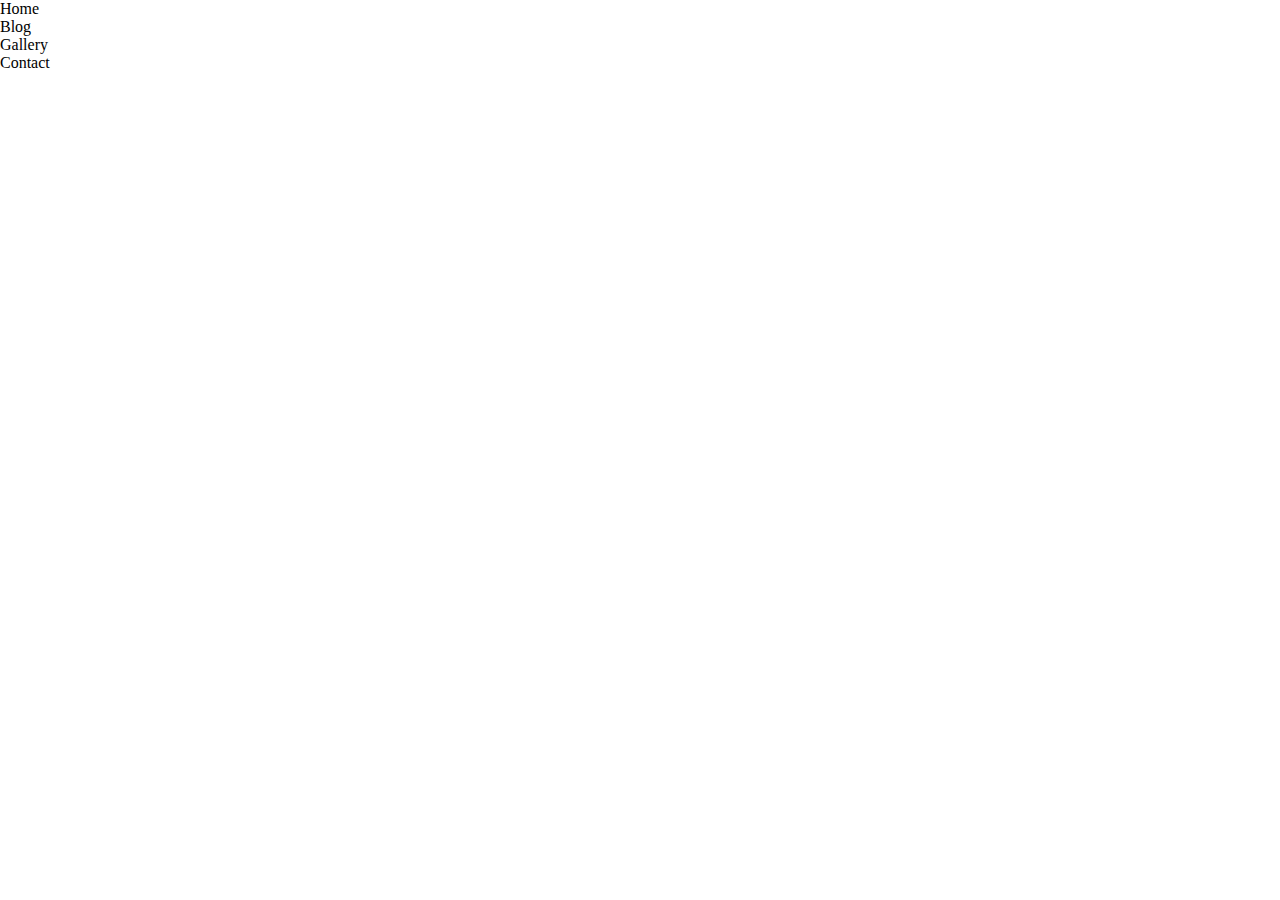
==== index.html @ 1eeb3e1a "blyat" ====
<!DOCTYPE html>
<html lang="en">
<head>
    <meta charset="UTF-8">
    <meta http-equiv="X-UA-Compatible" content="IE=edge">
    <meta name="viewport" content="width=device-width, initial-scale=1.0">
    <link rel="stylesheet" href="css\Style.css">
    <title>Isaacs Anime blogg</title>
</head>
<body>
    <div id="container"></div>
    <nav>
        <ul>             
            <li>Home</li>
            <li>Blog</li>
            <li>Gallery</li>
            <li>Contact</li>
        </ul>
    </nav>
</body>
<script src="js\main.js"></script>
</html>
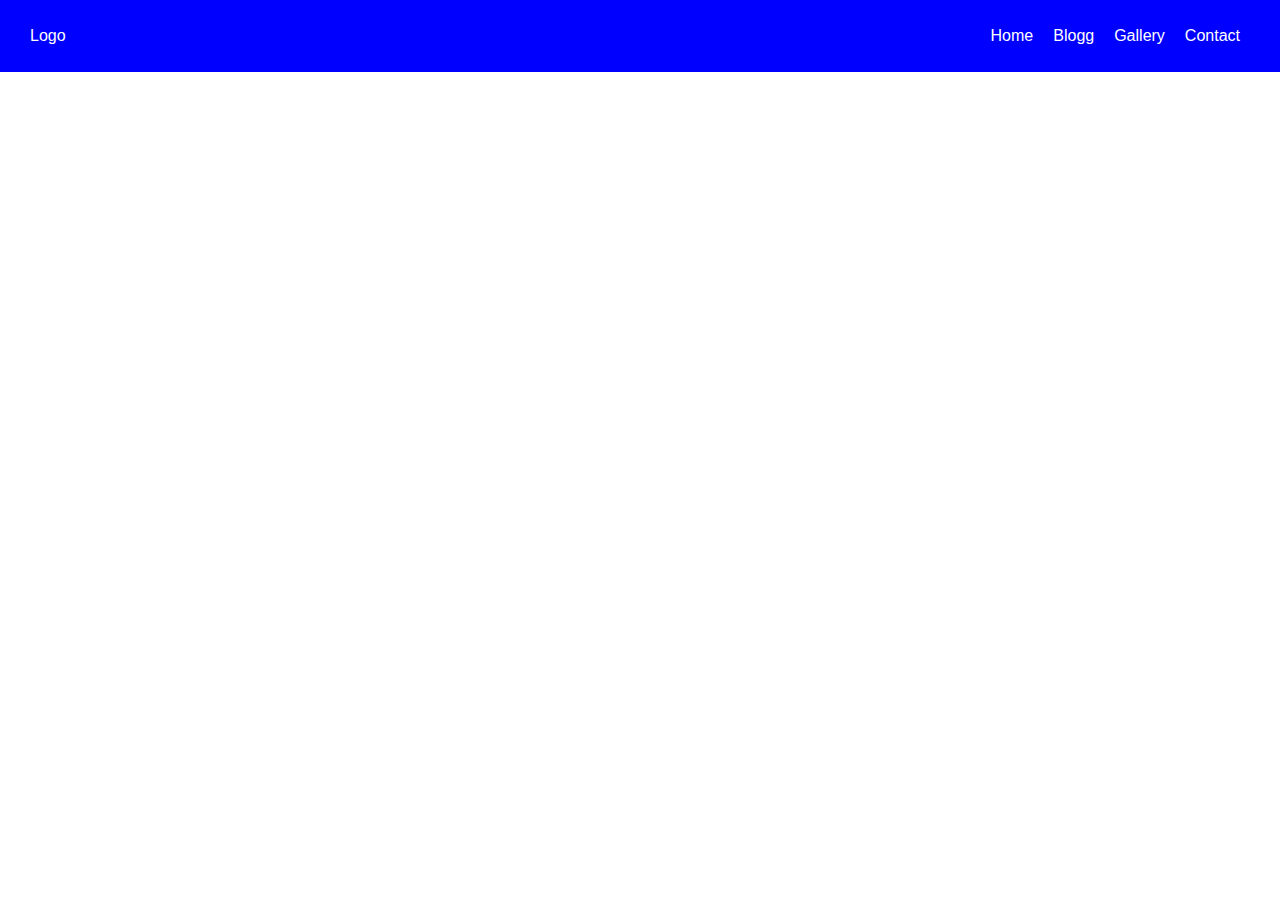
==== commit 749233b8: "oops" ====
--- a/index.html
+++ b/index.html
@@ -3,20 +3,31 @@
 <head>
     <meta charset="UTF-8">
     <meta http-equiv="X-UA-Compatible" content="IE=edge">
-    <meta name="viewport" content="width=device-width, initial-scale=1.0">
+    <meta name="viewport" content="width=device-width, initial-scale=1.0" />
     <link rel="stylesheet" href="css\Style.css">
     <title>Isaacs Anime blogg</title>
 </head>
 <body>
-    <div id="container"></div>
+    <!-- Large Screen Navigation Bar -->
     <nav>
-        <ul>             
-            <li>Home</li>
-            <li>Blog</li>
-            <li>Gallery</li>
-            <li>Contact</li>
-        </ul>
+      <div class="logo">
+        Logo
+      </div>
+      <div class="links">
+        <p>Home</p>
+        <p>Blogg</p>
+        <p>Gallery</p>
+        <p>Contact</p>
+        <strong id="mobile-menu-btn">Menu</strong>
+      </div>
     </nav>
+    <!-- Small Screen Navigation Bar -->
+    <div class="mobile-menu">
+      <p>Home</p>
+      <p>Blogg</p>
+      <p>Gallery</p>
+      <p>Contact</p>
+    </div>
 </body>
 <script src="js\main.js"></script>
 </html>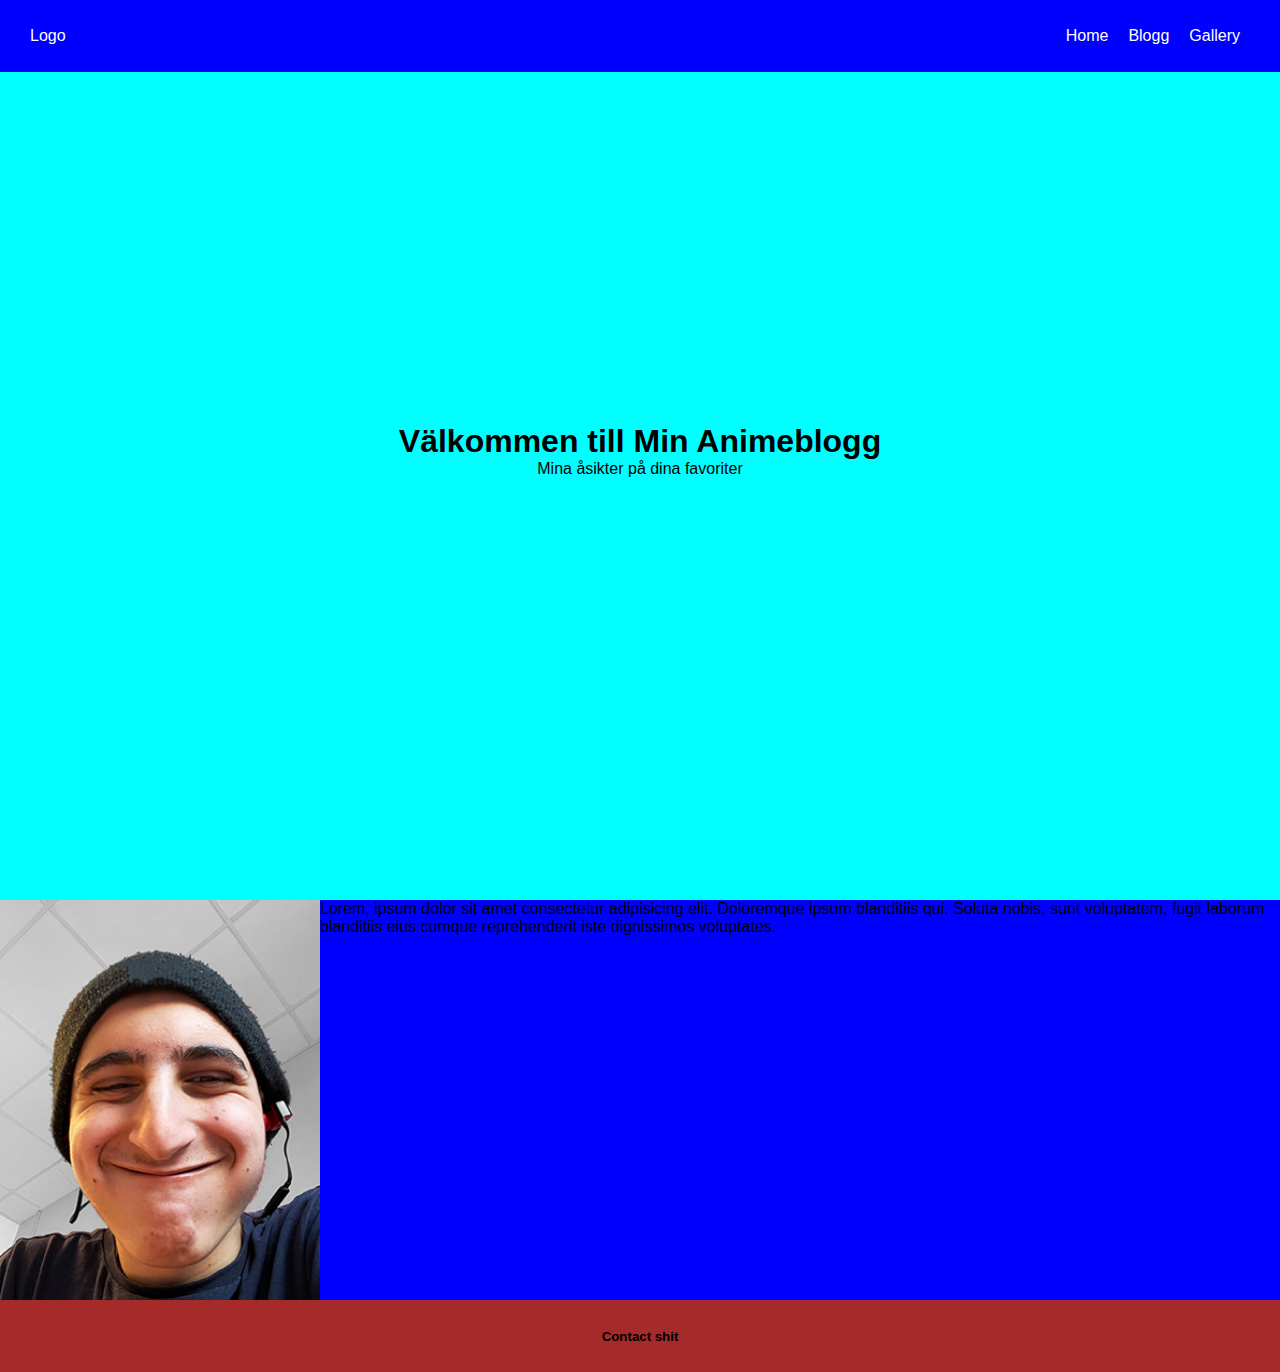
==== commit 8ced23ae: "Fixat första sidan" ====
--- a/index.html
+++ b/index.html
@@ -14,19 +14,29 @@
         Logo
       </div>
       <div class="links">
-        <p>Home</p>
-        <p>Blogg</p>
-        <p>Gallery</p>
-        <p>Contact</p>
+        <a href="index.html"><p>Home</p></a>
+        <a href="blogg.html"><p>Blogg</p></a>
+        <a href="gallery.html"><p>Gallery</p></a>
         <strong id="mobile-menu-btn">Menu</strong>
       </div>
     </nav>
     <!-- Small Screen Navigation Bar -->
     <div class="mobile-menu">
-      <p>Home</p>
-      <p>Blogg</p>
-      <p>Gallery</p>
-      <p>Contact</p>
+        <a href="index.html"><p>Home</p></a>
+        <a href="blogg.html"><p>Blogg</p></a>
+        <a href="gallery.html"><p>Gallery</p></a>
+    </div>
+
+    <div id="container">
+        <main id="main">
+            <h1>Välkommen till Min Animeblogg</h1>
+            <p>Mina åsikter på dina favoriter</p>
+        </main>
+        <aside id="as"><img src="img\mig.jpg" alt="Bild på mig" id="img_size"></aside>
+        <article id="tx">Lorem, ipsum dolor sit amet consectetur adipisicing elit. Doloremque ipsum blanditiis qui. Soluta nobis, sunt voluptatem, fugit laborum blanditiis eius cumque reprehenderit iste dignissimos voluptates.</article>
+        <footer id="ft">
+            <h5>Contact shit</h5>
+        </footer>
     </div>
 </body>
 <script src="js\main.js"></script>
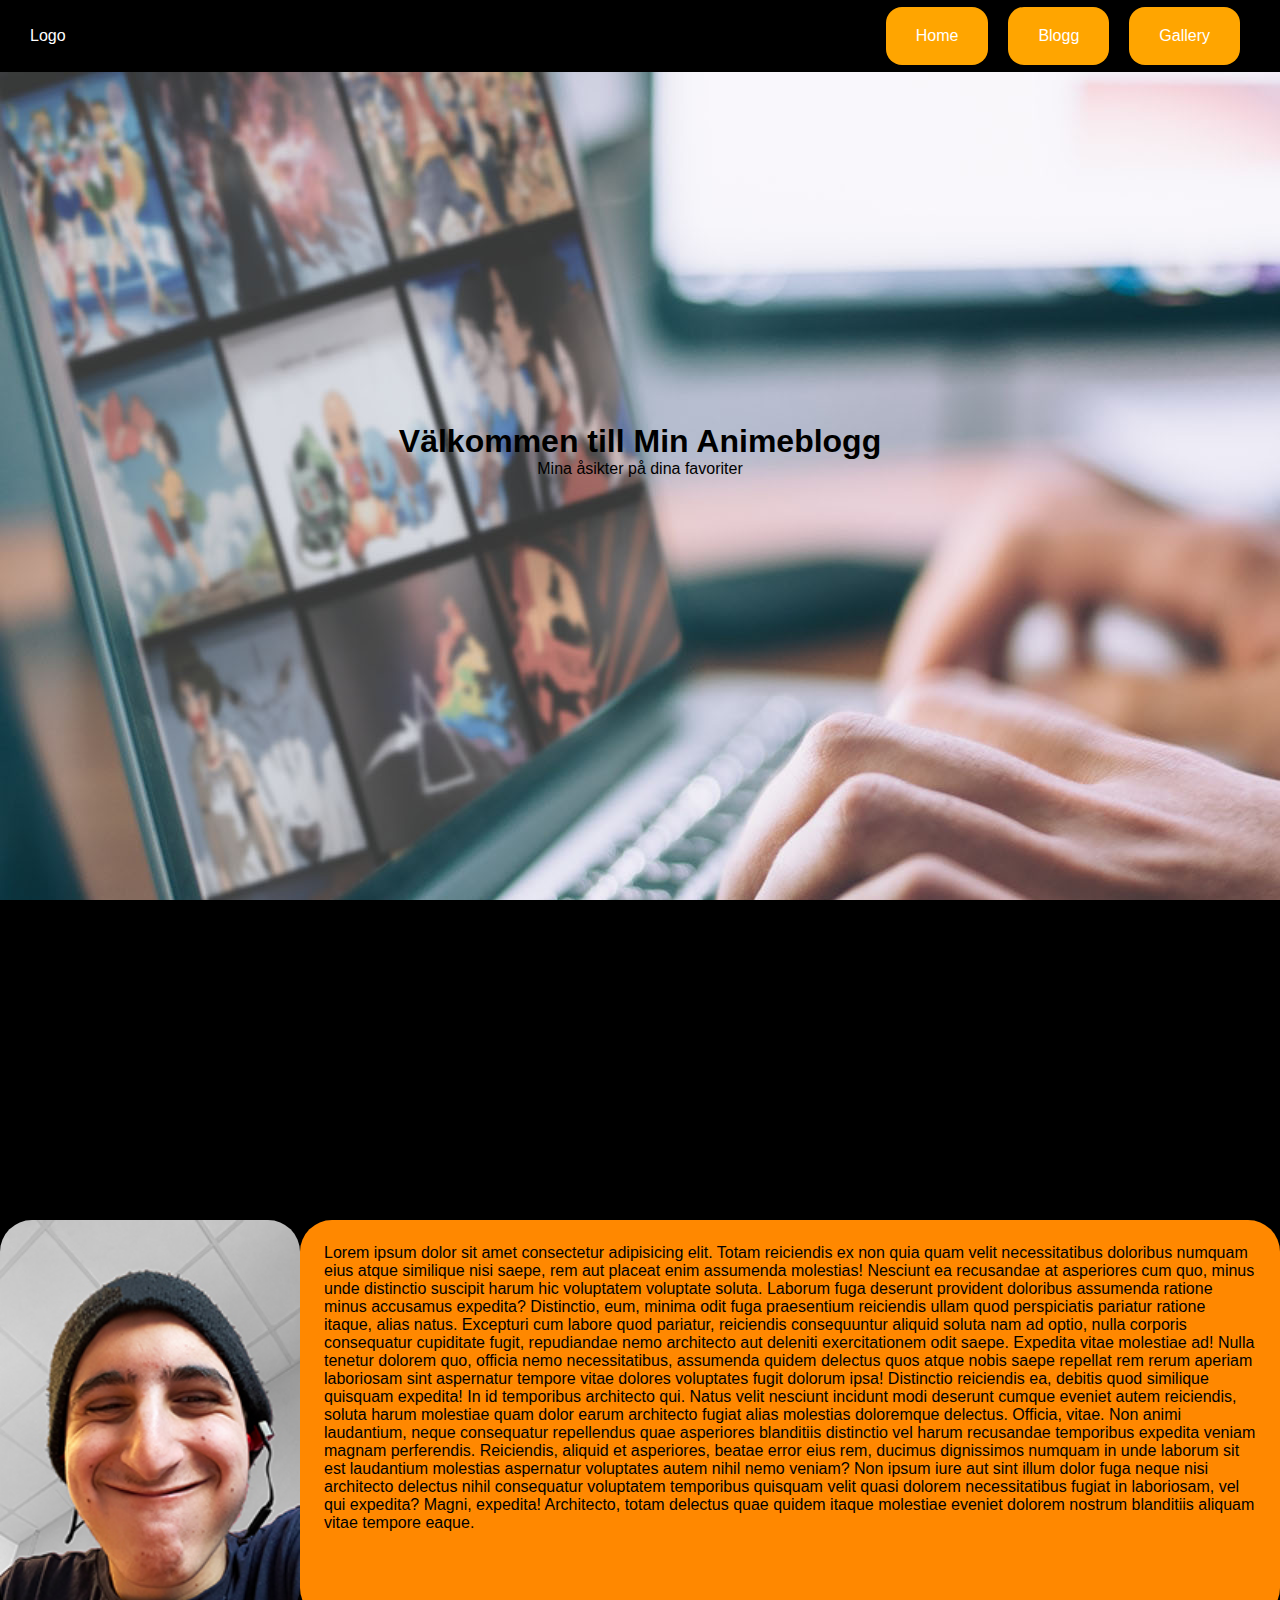
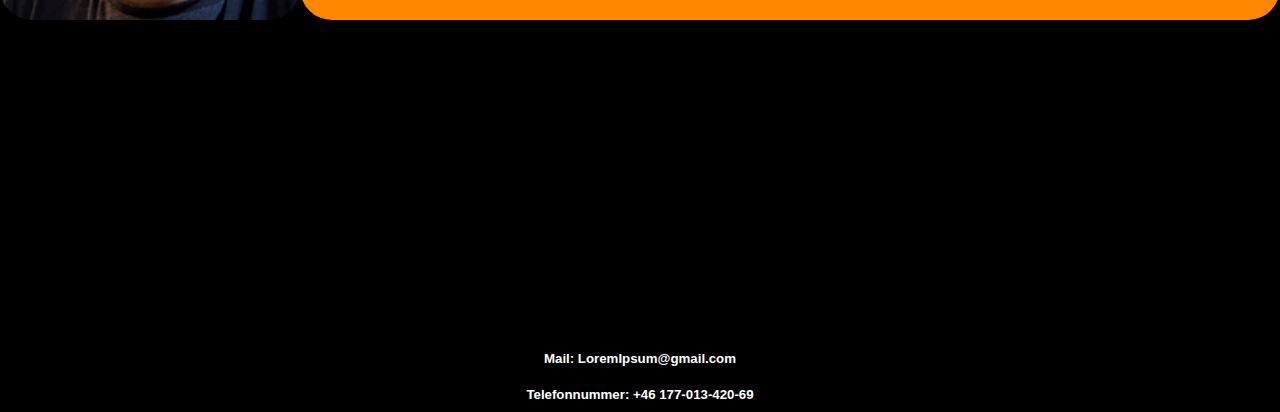
==== commit 96286285: "Snart klar" ====
--- a/index.html
+++ b/index.html
@@ -14,28 +14,31 @@
         Logo
       </div>
       <div class="links">
-        <a href="index.html"><p>Home</p></a>
-        <a href="blogg.html"><p>Blogg</p></a>
-        <a href="gallery.html"><p>Gallery</p></a>
+        <a href="index.html" class="nav_links"><p>Home</p></a>
+        <a href="blogg.html" class="nav_links"><p>Blogg</p></a>
+        <a href="gallery.html" class="nav_links"><p>Gallery</p></a>
         <strong id="mobile-menu-btn">Menu</strong>
       </div>
     </nav>
     <!-- Small Screen Navigation Bar -->
     <div class="mobile-menu">
-        <a href="index.html"><p>Home</p></a>
-        <a href="blogg.html"><p>Blogg</p></a>
-        <a href="gallery.html"><p>Gallery</p></a>
+        <a href="index.html" class="nav_links_mini"><p>Home</p></a>
+        <a href="blogg.html" class="nav_links_mini"><p>Blogg</p></a>
+        <a href="gallery.html" class="nav_links_mini"><p>Gallery</p></a>
     </div>
 
     <div id="container">
         <main id="main">
+          <div id="index_welcome_box">
             <h1>Välkommen till Min Animeblogg</h1>
             <p>Mina åsikter på dina favoriter</p>
+          </div>
         </main>
         <aside id="as"><img src="img\mig.jpg" alt="Bild på mig" id="img_size"></aside>
-        <article id="tx">Lorem, ipsum dolor sit amet consectetur adipisicing elit. Doloremque ipsum blanditiis qui. Soluta nobis, sunt voluptatem, fugit laborum blanditiis eius cumque reprehenderit iste dignissimos voluptates.</article>
+        <article id="tx">Lorem ipsum dolor sit amet consectetur adipisicing elit. Totam reiciendis ex non quia quam velit necessitatibus doloribus numquam eius atque similique nisi saepe, rem aut placeat enim assumenda molestias! Nesciunt ea recusandae at asperiores cum quo, minus unde distinctio suscipit harum hic voluptatem voluptate soluta. Laborum fuga deserunt provident doloribus assumenda ratione minus accusamus expedita? Distinctio, eum, minima odit fuga praesentium reiciendis ullam quod perspiciatis pariatur ratione itaque, alias natus. Excepturi cum labore quod pariatur, reiciendis consequuntur aliquid soluta nam ad optio, nulla corporis consequatur cupiditate fugit, repudiandae nemo architecto aut deleniti exercitationem odit saepe. Expedita vitae molestiae ad! Nulla tenetur dolorem quo, officia nemo necessitatibus, assumenda quidem delectus quos atque nobis saepe repellat rem rerum aperiam laboriosam sint aspernatur tempore vitae dolores voluptates fugit dolorum ipsa! Distinctio reiciendis ea, debitis quod similique quisquam expedita! In id temporibus architecto qui. Natus velit nesciunt incidunt modi deserunt cumque eveniet autem reiciendis, soluta harum molestiae quam dolor earum architecto fugiat alias molestias doloremque delectus. Officia, vitae. Non animi laudantium, neque consequatur repellendus quae asperiores blanditiis distinctio vel harum recusandae temporibus expedita veniam magnam perferendis. Reiciendis, aliquid et asperiores, beatae error eius rem, ducimus dignissimos numquam in unde laborum sit est laudantium molestias aspernatur voluptates autem nihil nemo veniam? Non ipsum iure aut sint illum dolor fuga neque nisi architecto delectus nihil consequatur voluptatem temporibus quisquam velit quasi dolorem necessitatibus fugiat in laboriosam, vel qui expedita? Magni, expedita! Architecto, totam delectus quae quidem itaque molestiae eveniet dolorem nostrum blanditiis aliquam vitae tempore eaque.</article>
         <footer id="ft">
-            <h5>Contact shit</h5>
+            <h5>Mail: LoremIpsum@gmail.com</h5>
+            <h5>Telefonnummer: +46 177-013-420-69</h5>
         </footer>
     </div>
 </body>
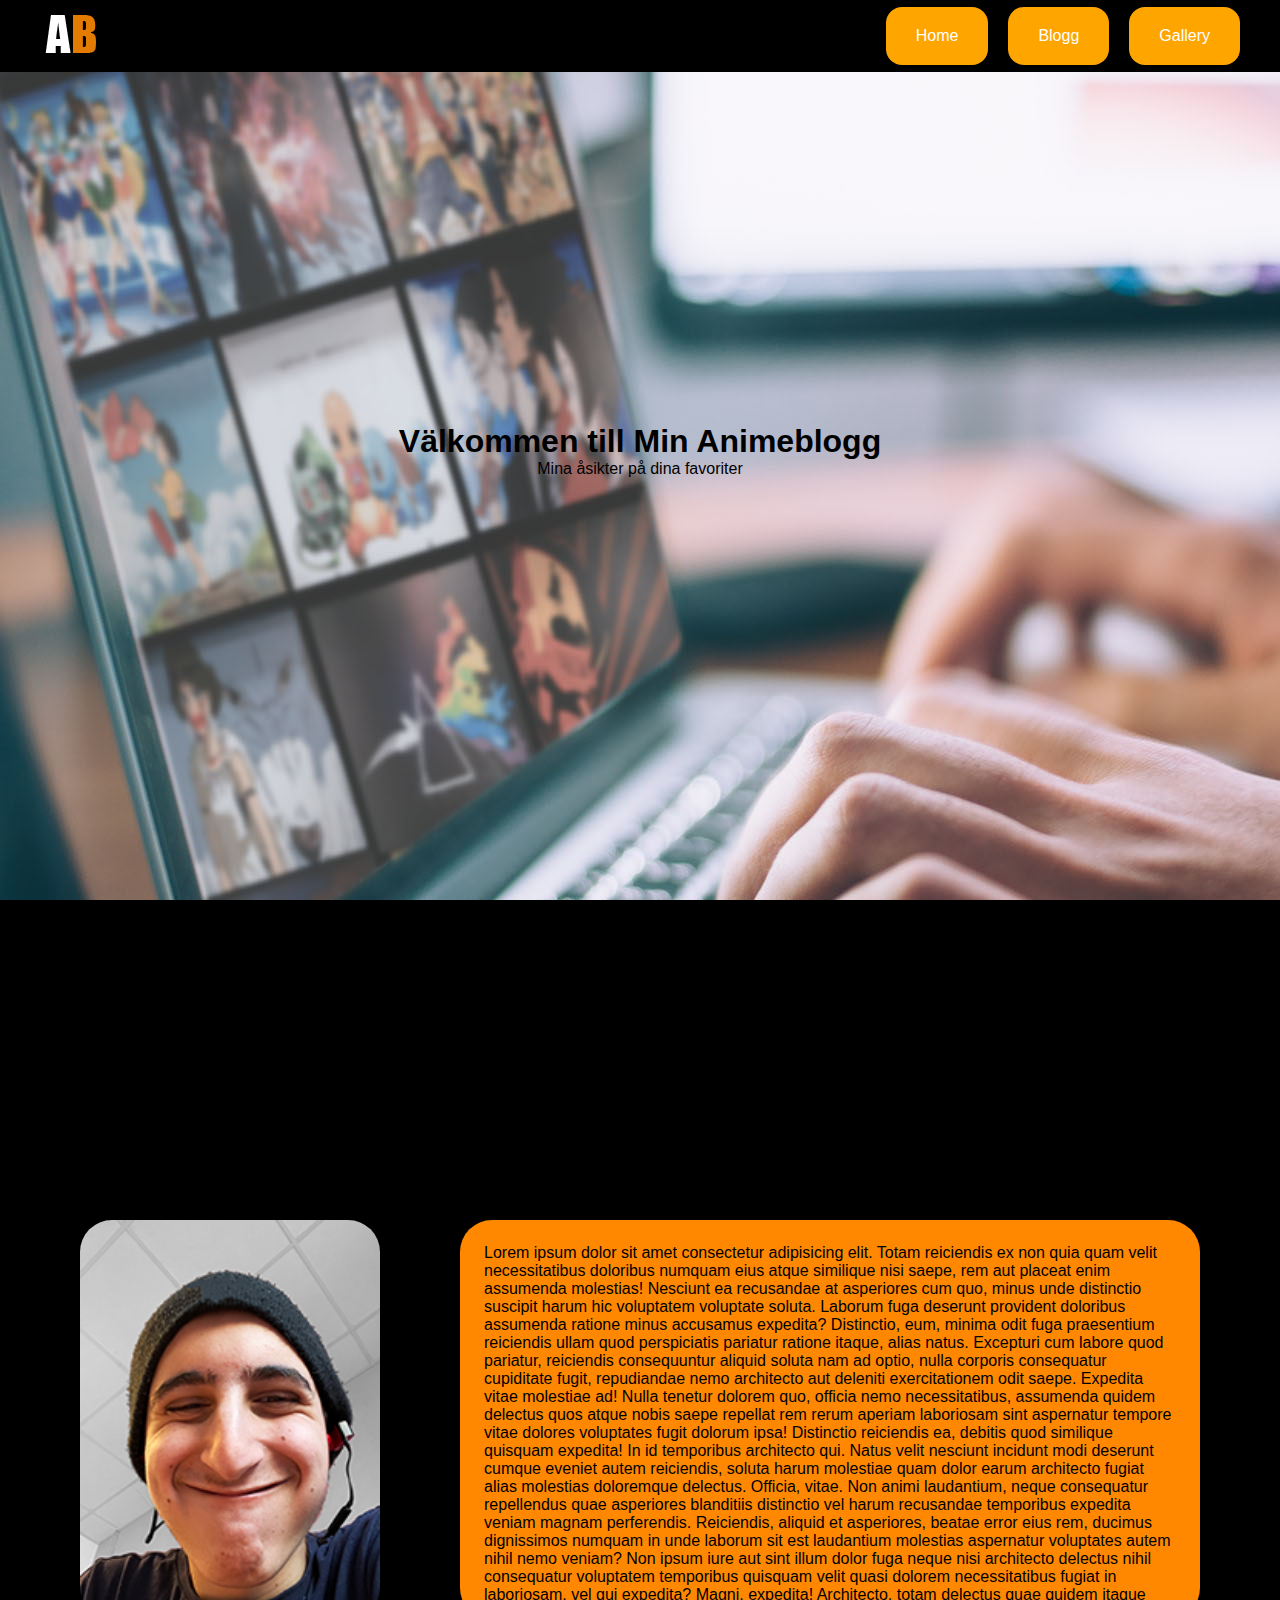
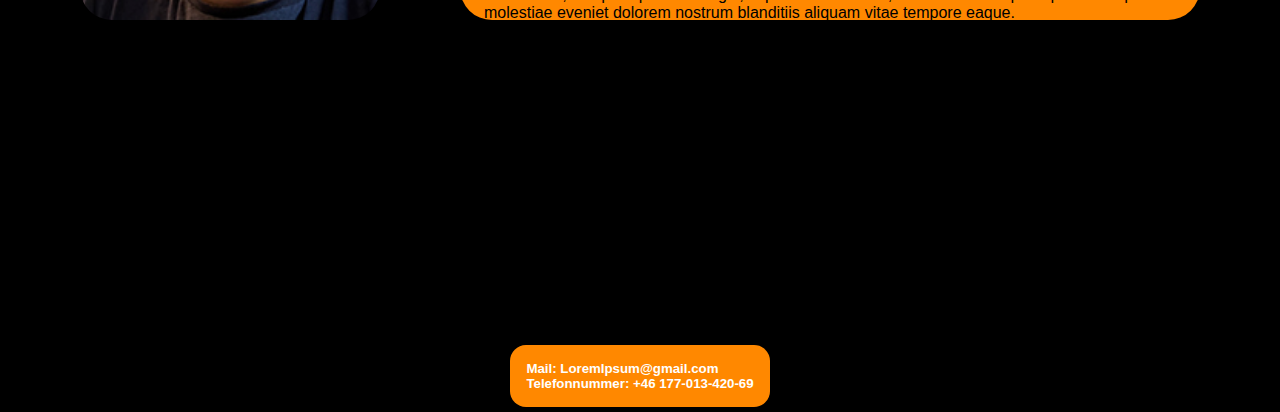
==== commit cd24b3df: "Färdig" ====
--- a/index.html
+++ b/index.html
@@ -11,20 +11,20 @@
     <!-- Large Screen Navigation Bar -->
     <nav>
       <div class="logo">
-        Logo
+        <img src="img\Logo.png" alt="Logo">
       </div>
       <div class="links">
-        <a href="index.html" class="nav_links"><p>Home</p></a>
-        <a href="blogg.html" class="nav_links"><p>Blogg</p></a>
-        <a href="gallery.html" class="nav_links"><p>Gallery</p></a>
+        <a href="index.html" class="nav_links" id="a"><p>Home</p></a>
+        <a href="blogg.html" class="nav_links" id="a"><p>Blogg</p></a>
+        <a href="gallery.html" class="nav_links" id="a"><p>Gallery</p></a>
         <strong id="mobile-menu-btn">Menu</strong>
       </div>
     </nav>
     <!-- Small Screen Navigation Bar -->
     <div class="mobile-menu">
-        <a href="index.html" class="nav_links_mini"><p>Home</p></a>
-        <a href="blogg.html" class="nav_links_mini"><p>Blogg</p></a>
-        <a href="gallery.html" class="nav_links_mini"><p>Gallery</p></a>
+        <a href="index.html" class="nav_links_mini" id="a"><p>Home</p></a>
+        <a href="blogg.html" class="nav_links_mini" id="a"><p>Blogg</p></a>
+        <a href="gallery.html" class="nav_links_mini" id="a"><p>Gallery</p></a>
     </div>
 
     <div id="container">
@@ -34,11 +34,13 @@
             <p>Mina åsikter på dina favoriter</p>
           </div>
         </main>
-        <aside id="as"><img src="img\mig.jpg" alt="Bild på mig" id="img_size"></aside>
+        <aside id="as"><img src="img\mig.jpg" alt="Bild på mig" id="img_size" class="ig_border"></aside>
         <article id="tx">Lorem ipsum dolor sit amet consectetur adipisicing elit. Totam reiciendis ex non quia quam velit necessitatibus doloribus numquam eius atque similique nisi saepe, rem aut placeat enim assumenda molestias! Nesciunt ea recusandae at asperiores cum quo, minus unde distinctio suscipit harum hic voluptatem voluptate soluta. Laborum fuga deserunt provident doloribus assumenda ratione minus accusamus expedita? Distinctio, eum, minima odit fuga praesentium reiciendis ullam quod perspiciatis pariatur ratione itaque, alias natus. Excepturi cum labore quod pariatur, reiciendis consequuntur aliquid soluta nam ad optio, nulla corporis consequatur cupiditate fugit, repudiandae nemo architecto aut deleniti exercitationem odit saepe. Expedita vitae molestiae ad! Nulla tenetur dolorem quo, officia nemo necessitatibus, assumenda quidem delectus quos atque nobis saepe repellat rem rerum aperiam laboriosam sint aspernatur tempore vitae dolores voluptates fugit dolorum ipsa! Distinctio reiciendis ea, debitis quod similique quisquam expedita! In id temporibus architecto qui. Natus velit nesciunt incidunt modi deserunt cumque eveniet autem reiciendis, soluta harum molestiae quam dolor earum architecto fugiat alias molestias doloremque delectus. Officia, vitae. Non animi laudantium, neque consequatur repellendus quae asperiores blanditiis distinctio vel harum recusandae temporibus expedita veniam magnam perferendis. Reiciendis, aliquid et asperiores, beatae error eius rem, ducimus dignissimos numquam in unde laborum sit est laudantium molestias aspernatur voluptates autem nihil nemo veniam? Non ipsum iure aut sint illum dolor fuga neque nisi architecto delectus nihil consequatur voluptatem temporibus quisquam velit quasi dolorem necessitatibus fugiat in laboriosam, vel qui expedita? Magni, expedita! Architecto, totam delectus quae quidem itaque molestiae eveniet dolorem nostrum blanditiis aliquam vitae tempore eaque.</article>
         <footer id="ft">
+          <span class="footertext">
             <h5>Mail: LoremIpsum@gmail.com</h5>
             <h5>Telefonnummer: +46 177-013-420-69</h5>
+          </span>
         </footer>
     </div>
 </body>
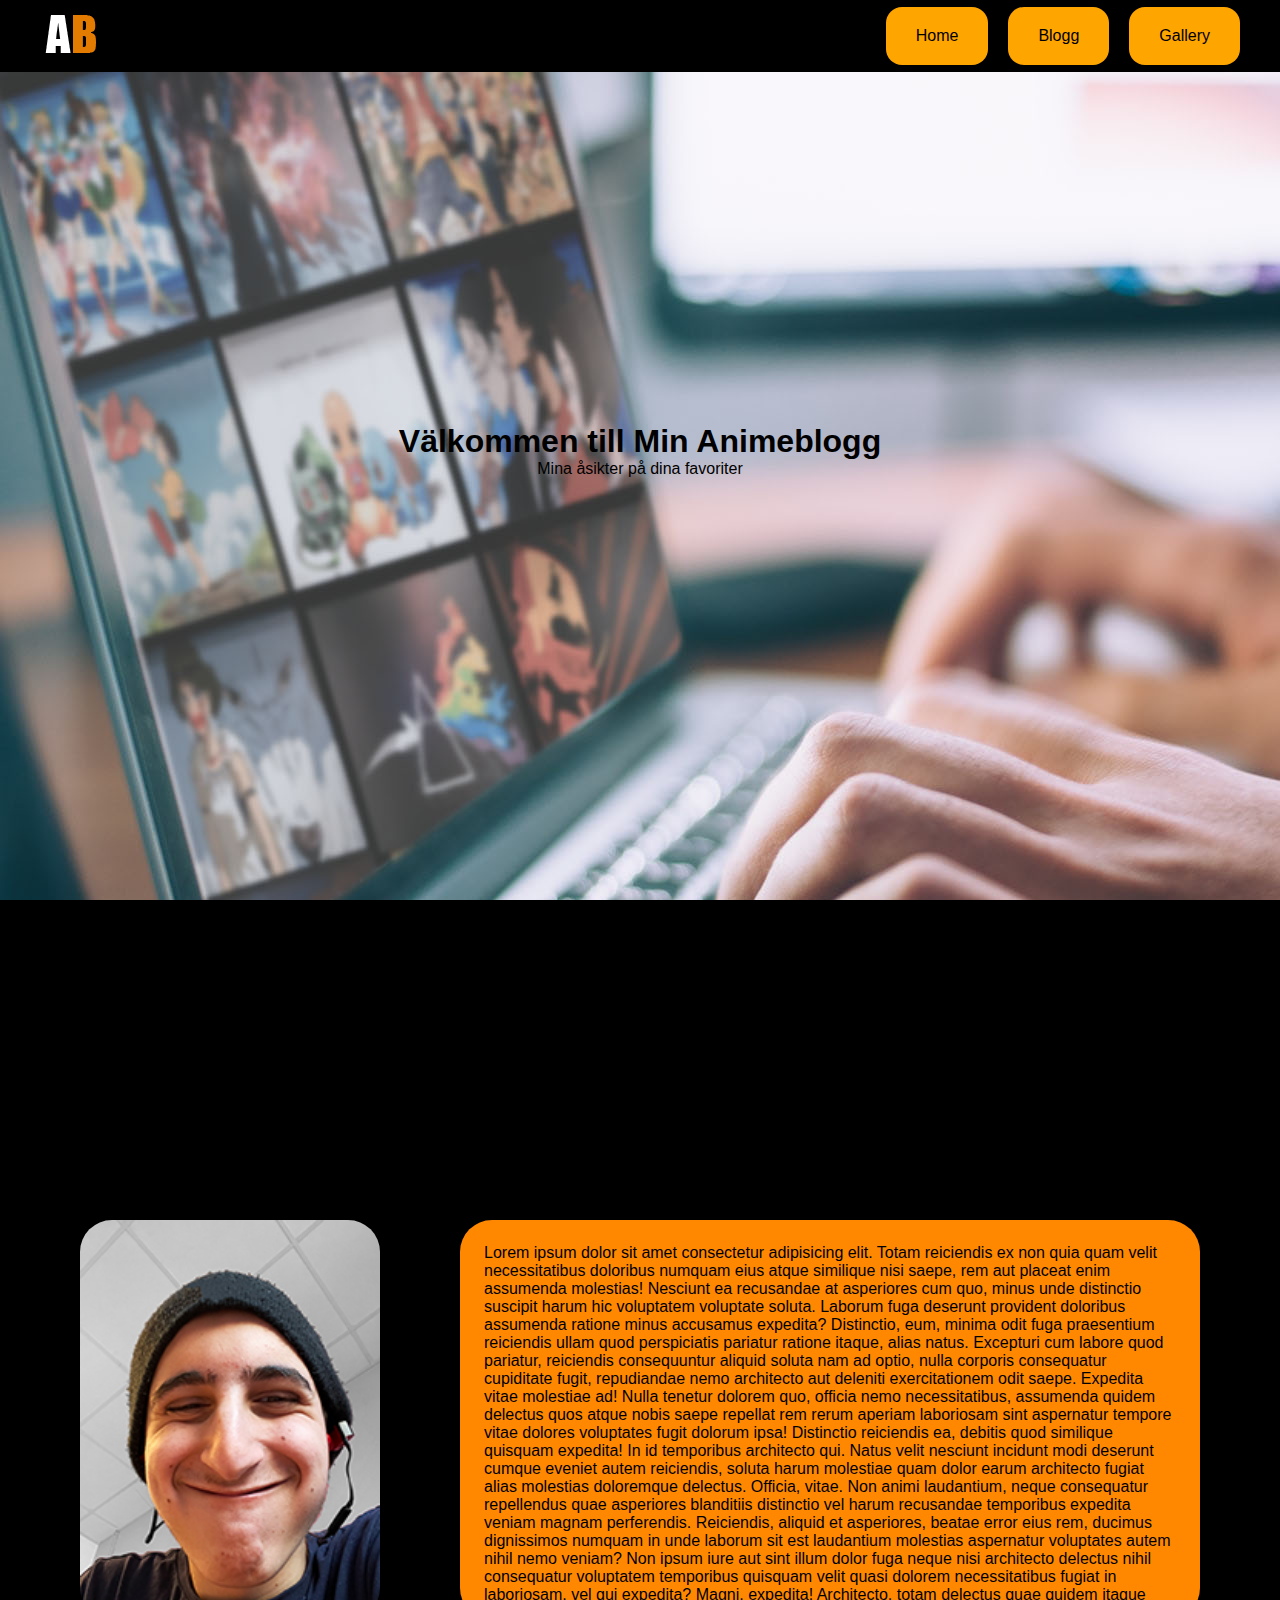
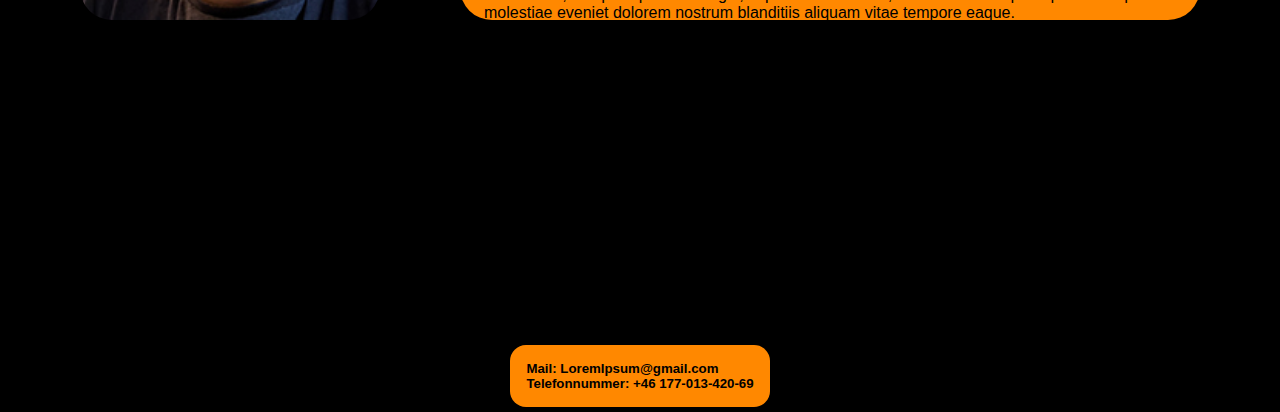
==== commit 5f597ec3: "Färdig" ====
--- a/index.html
+++ b/index.html
@@ -4,27 +4,27 @@
     <meta charset="UTF-8">
     <meta http-equiv="X-UA-Compatible" content="IE=edge">
     <meta name="viewport" content="width=device-width, initial-scale=1.0" />
-    <link rel="stylesheet" href="css\Style.css">
+    <link rel="stylesheet" href="css/Style.css">
     <title>Isaacs Anime blogg</title>
 </head>
 <body>
     <!-- Large Screen Navigation Bar -->
     <nav>
-      <div class="logo">
-        <img src="img\Logo.png" alt="Logo">
+      <div>
+        <img src="img/Logo.png" alt="Logo">
       </div>
       <div class="links">
-        <a href="index.html" class="nav_links" id="a"><p>Home</p></a>
-        <a href="blogg.html" class="nav_links" id="a"><p>Blogg</p></a>
-        <a href="gallery.html" class="nav_links" id="a"><p>Gallery</p></a>
+        <a href="index.html" class="nav_links a" ><p>Home</p></a>
+        <a href="blogg.html" class="nav_links a"><p>Blogg</p></a>
+        <a href="gallery.html" class="nav_links a"><p>Gallery</p></a>
         <strong id="mobile-menu-btn">Menu</strong>
       </div>
     </nav>
     <!-- Small Screen Navigation Bar -->
     <div class="mobile-menu">
-        <a href="index.html" class="nav_links_mini" id="a"><p>Home</p></a>
-        <a href="blogg.html" class="nav_links_mini" id="a"><p>Blogg</p></a>
-        <a href="gallery.html" class="nav_links_mini" id="a"><p>Gallery</p></a>
+        <a href="index.html" class="nav_links_mini a"><p>Home</p></a>
+        <a href="blogg.html" class="nav_links_mini a"><p>Blogg</p></a>
+        <a href="gallery.html" class="nav_links_mini a"><p>Gallery</p></a>
     </div>
 
     <div id="container">
@@ -34,15 +34,15 @@
             <p>Mina åsikter på dina favoriter</p>
           </div>
         </main>
-        <aside id="as"><img src="img\mig.jpg" alt="Bild på mig" id="img_size" class="ig_border"></aside>
+        <aside id="as"><img src="img/mig.jpg" alt="Bild på mig" id="img_size" class="ig_border"></aside>
         <article id="tx">Lorem ipsum dolor sit amet consectetur adipisicing elit. Totam reiciendis ex non quia quam velit necessitatibus doloribus numquam eius atque similique nisi saepe, rem aut placeat enim assumenda molestias! Nesciunt ea recusandae at asperiores cum quo, minus unde distinctio suscipit harum hic voluptatem voluptate soluta. Laborum fuga deserunt provident doloribus assumenda ratione minus accusamus expedita? Distinctio, eum, minima odit fuga praesentium reiciendis ullam quod perspiciatis pariatur ratione itaque, alias natus. Excepturi cum labore quod pariatur, reiciendis consequuntur aliquid soluta nam ad optio, nulla corporis consequatur cupiditate fugit, repudiandae nemo architecto aut deleniti exercitationem odit saepe. Expedita vitae molestiae ad! Nulla tenetur dolorem quo, officia nemo necessitatibus, assumenda quidem delectus quos atque nobis saepe repellat rem rerum aperiam laboriosam sint aspernatur tempore vitae dolores voluptates fugit dolorum ipsa! Distinctio reiciendis ea, debitis quod similique quisquam expedita! In id temporibus architecto qui. Natus velit nesciunt incidunt modi deserunt cumque eveniet autem reiciendis, soluta harum molestiae quam dolor earum architecto fugiat alias molestias doloremque delectus. Officia, vitae. Non animi laudantium, neque consequatur repellendus quae asperiores blanditiis distinctio vel harum recusandae temporibus expedita veniam magnam perferendis. Reiciendis, aliquid et asperiores, beatae error eius rem, ducimus dignissimos numquam in unde laborum sit est laudantium molestias aspernatur voluptates autem nihil nemo veniam? Non ipsum iure aut sint illum dolor fuga neque nisi architecto delectus nihil consequatur voluptatem temporibus quisquam velit quasi dolorem necessitatibus fugiat in laboriosam, vel qui expedita? Magni, expedita! Architecto, totam delectus quae quidem itaque molestiae eveniet dolorem nostrum blanditiis aliquam vitae tempore eaque.</article>
         <footer id="ft">
-          <span class="footertext">
+          <div class="footertext">
             <h5>Mail: LoremIpsum@gmail.com</h5>
             <h5>Telefonnummer: +46 177-013-420-69</h5>
-          </span>
+          </div>
         </footer>
     </div>
+    <script src="js/main.js"></script>
 </body>
-<script src="js\main.js"></script>
 </html>--- a/css/Style.css
+++ b/css/Style.css
@@ -0,0 +1,586 @@
+*{
+    padding: 0px;
+    margin: 0px;
+    font-family: Verdana, Geneva, Tahoma, sans-serif;
+    box-sizing: border-box;
+  }
+
+.white_text{
+  color: #f1f1f1;
+}
+
+#link{
+  text-decoration: none;
+}
+
+body{
+  background-color: rgba(0, 0, 0, 1);
+  overflow-x: hidden;
+}
+
+/* Style the search field */
+form.example input[type=text] {
+  padding: 10px;
+  font-size: 17px;
+  border: 1px solid grey;
+  float: left;
+  width: 80%;
+  background: #f1f1f1;
+}
+
+/* Style the submit button */
+form.example button {
+  float: left;
+  width: 20%;
+  padding: 10px;
+  background: rgba(255, 136, 0, 1);
+  color: white;
+  font-size: 17px;
+  border: 1px solid grey;
+  border-left: none; /* Prevent double borders */
+  cursor: pointer;
+}
+
+form.example button:hover {
+  background: rgba(255, 136, 0, 0.7);;
+}
+
+/* Clear floats */
+form.example::after {
+  content: "";
+  clear: both;
+  display: table;
+}
+
+.menu{
+  display: grid;
+  height: 8vh;
+  grid-template-areas:
+  'nav nav nav nav'
+}
+
+@media (min-width: 601px){
+  #container_gallery{
+    display: grid;
+    grid-template-areas:
+    'hd hd hd hd'
+    'mn mn mn mn'
+    'ft ft ft ft'
+  }  
+
+  #container_article{
+    display: grid;
+    grid-template-areas:
+    'hd hd hd hd'
+    'ig te te te'
+    'te2 te2 te2 ig2'
+    'rt rt ig3 ig3'
+    'ft ft ft ft'
+  }
+  
+  .img_border{
+    border-radius: 2rem;
+  }
+
+  #rt{
+    grid-area: rt;
+    margin-left: 2rem;    
+  }
+
+  #rating_text{
+    background-color: rgba(255, 136, 0, 1);
+    color: #000000;
+    border-radius: 1rem;
+    font-size: 2.85rem;
+    text-align: center;
+  }
+
+  #rt + #ig3{
+    margin-bottom: 2rem;
+  }
+
+  #rating_img{
+    height: 65px;
+    margin-left: 1rem;
+  }
+
+  #img_resize2{
+    height: 330px;
+  }
+
+  #ig3{
+    grid-area: ig3;
+    align-items: center;
+  }
+
+  #ig2{
+    grid-area: ig2;
+    margin: 2rem;
+  }
+
+  #ig{
+    grid-area: ig;
+    margin: 2rem;
+  }
+
+  #te{
+    grid-area: te;
+    background-color: rgba(255, 136, 0, 1);
+    color: #000000;
+    border-radius: 2rem;
+    padding: 2rem;
+    margin: 2rem;
+  }
+
+  #te2{
+    grid-area: te2;
+    background-color: rgba(255, 136, 0, 1);
+    color: #000000;
+    border-radius: 2rem;
+    padding: 2rem;
+    margin: 2rem;
+  }
+
+  #flex_list{
+    margin-top: 1rem;
+    display: flex;
+    flex-direction: row;
+    flex-wrap: wrap;
+    gap: 1rem;
+    list-style: none;
+    margin-left: 4rem;
+  }
+
+  #container{
+    display: grid;
+    width: 100vw;
+    grid-template-areas: 
+    'main main main main'
+    'as tx tx tx'
+    'ft ft ft ft'
+  }
+
+  .hd{
+    grid-area: hd;
+    text-align: center;
+    font-size: 4rem;
+    color: #ffffff;
+    text-transform: uppercase;
+    font-weight: bolder;
+    font-family: Arial, Helvetica, sans-serif;
+  }
+
+    .blogg_box{
+      border: 10px solid orange;
+      width: 420px;
+      border-radius: 1rem;
+    }
+
+    #main{
+        grid-area: main;
+        background-color: aqua;
+        height: 100vh;
+        text-align: center;
+        display: flex;
+        flex-wrap: wrap;
+        flex-direction: column;
+        justify-content: center;
+        background-image: url(../img/Index_bakgrund.jpg);
+        margin-bottom: 20rem;
+    }
+    #as{
+        grid-area: as;
+        background-color: black;
+        height: 400px;
+    }
+    #tx{
+        grid-area: tx;
+        background-color: rgba(255, 136, 0, 1);
+        border-radius: 2rem;
+        color: #000000;
+        padding: 1.5rem;
+        height: 400px
+    }
+
+    #as + #tx{
+      margin-bottom: 20rem;
+      margin-left: 5rem;
+      margin-right: 5rem;
+    }
+
+    .footertext{
+      background-color: rgb(255, 136, 0);
+      border-radius: 1rem;
+      padding: 1rem;
+    }
+
+    #ft{
+        grid-area: ft;
+        color: black;
+        display: flex;
+        flex-direction: column;
+        flex-wrap: wrap;
+        justify-content: space-around;
+        align-items: center;
+        height: 8vh;
+    }
+
+    .nav_links{
+      background-color: orange;
+    }
+
+    #img_size{
+      width: 300px;
+      height: 400px;
+      border-radius: 2rem;
+      margin-left: 5rem;
+    }
+
+    #mn{
+      grid-area: mn;
+      display: flex;
+      flex-direction: row;
+      flex-wrap: wrap;
+      flex-flow: wrap;
+      justify-content: space-around;
+      row-gap: 1rem;
+      margin-bottom: 1rem;
+      }
+
+      .hide{
+        opacity: 0;
+        border-radius: 1rem;
+        text-align: center;
+      }
+
+      .bild:hover + .hide{
+        transform: scale(1.01);
+        background-color: black;
+        opacity: 1;
+        transition: 0.5s;
+        color: #ffffff;
+      }
+}
+
+nav {
+    position: fixed;
+    display: flex;
+    justify-content: space-between;
+    align-items: center;
+    background-color: black;
+    padding: 0px 30px;
+    color: white;
+    height: 8vh;
+    width: 100%;
+    box-sizing: border-box;
+}
+
+  .a {
+    color: black;
+    text-decoration: none;
+    padding: 10px 20px;
+    border-radius: 1rem;
+    margin: 0 10px;
+  }
+
+  .a:hover {
+      color: rgb(189, 188, 255);
+  }
+
+  nav .links {
+    display: flex;
+  }
+  .links p {
+    padding: 10px;
+  }
+  #mobile-menu-btn {
+    display: none;
+    background-color: orange;
+    padding: 0.5rem 1rem;
+    border-radius: 1rem;
+  }
+  .mobile-menu {
+    color: white;
+    display: none;
+    position: fixed;
+    right: 0;
+    top: 8vh;
+    height: 60vh;
+    width: 70vw;
+    background-color:black;
+  }
+
+  @media (max-width: 600px) { /*Om skärmen är för liten*/
+    #mobile-menu-btn {
+      display: block;
+      color: #000000;
+    }
+
+    .hd{
+      grid-area: hd;
+      text-align: center;
+      font-size: 3rem;
+      color: #ffffff;
+      text-transform: uppercase;
+      font-weight: bolder;
+      font-family: Arial, Helvetica, sans-serif;
+    }
+
+    #hd1{
+      grid-area: hd1;
+      font-size: 1.4rem;
+      color: #f1f1f1;
+      text-align: center;
+      text-transform: uppercase;
+      font-weight: bolder;
+      font-family: Arial, Helvetica, sans-serif;
+    }
+
+    .ig_border{
+      border-radius: 1rem;
+    }
+
+    body{
+      overflow-x: hidden;
+    }
+
+    #flex_list{
+      margin-top: 1rem;
+      display: flex;
+      flex-direction: row;
+      flex-wrap: wrap;
+      gap: 1rem;
+      list-style: none;
+    }
+
+    #rt{
+      grid-area: rt;
+      margin-left: 2rem;    
+    }
+
+    .img_border{
+      border-radius: 2rem;
+    }
+
+    #rating_img{
+      width: 80%;
+      margin-left: 1rem;
+    }
+
+  #ig3{
+    grid-area: ig3;
+    align-items: center;
+  }
+
+  #ig2{
+    grid-area: ig2;
+    margin: 2rem;
+  }
+
+  #rating_text{
+    background-color: rgba(255, 136, 0, 1);
+    color: #f1f1f1;
+    border-radius: 1rem;
+    font-size: 1rem;
+    text-align: center;
+  }
+
+  #rt + #ig3{
+    margin-bottom: 2rem;
+  }
+
+  #ig_resize{
+    width: 320px;
+  }
+
+  #ig{
+    grid-area: ig;
+    margin: 2rem;
+  }
+
+  #img_resize2{
+    width: 320px;
+  }
+
+  #ig_resize2{
+    width: 200px;
+  }
+
+  #te{
+    grid-area: te;
+    background-color: rgba(255, 136, 0, 1);
+    color: #f1f1f1;
+    border-radius: 2rem;
+    padding: 2rem;
+    margin: 2rem;
+    width: 320px;
+    height: 300px;
+    overflow-y: scroll;
+  }
+
+  #te2{
+    grid-area: te2;
+    background-color: rgba(255, 136, 0, 1);
+    color: #f1f1f1;
+    border-radius: 2rem;
+    padding: 2rem;
+    margin: 2rem;
+    width: 320px;
+    height: 300px;
+    overflow-y: scroll;
+  }
+
+    .img_resize{
+      width: 100%;
+    }
+
+    .footertext{
+      background-color: rgb(255, 136, 0);
+      border-radius: 1rem;
+      padding: 1rem;
+    }
+
+    .blogg_box{
+      border: 10px solid orange;
+      width: 375px;
+      border-radius: 1rem;
+    }
+
+    nav p {
+      display: none;
+    }
+
+    .nav_links_mini{
+      background-color: orange;
+      color: #000000;
+    }
+
+    .mobile-menu {
+      display: none;
+      flex-direction: column;
+      justify-content: space-around;
+      align-items: center;
+    }
+
+    #menu{
+      display: grid;
+      height: 8vh;
+      grid-template-areas:
+      'nav nav nav nav'
+    }
+
+    #container{
+        display: grid;
+        width: 100vw;
+        grid-template-rows: 100vh 261px 8rem;
+        grid-template-areas: 
+        'main main'
+        'as tx'
+        'ft ft'
+    }
+    
+    #container_article{
+      display: grid;
+      grid-template-areas:
+      'hd1 hd1'
+      'ig ig'
+      'te te'
+      'ig2 ig2'
+      'te2 te2'
+      'rt ig3'
+      'ft ft'
+    }
+
+    #container_gallery{
+      display: grid;
+      width: 100vw;
+      grid-template-areas:
+      'hd hd'
+      'mn mn'
+      'ft ft'
+    }  
+
+    #index_welcome_box{
+      background-color: rgba(0, 0, 0, 0.8);
+      color: white;
+      border-radius: 1rem;
+      padding: 0.5rem;
+    }
+
+    #main{
+        grid-area: main;
+        display: block;
+        height: 100vh;
+        text-align: center;
+        display: flex;
+        flex-wrap: wrap;
+        flex-direction: column;
+        justify-content: center;
+        background-image: url(../img/gabriel-beaudry-5X5dCf4Pp44-unsplash.jpg);
+        background-position: center top;
+        background-color: rgba(0, 0, 0, 0.5);
+    }
+
+    #as{
+        grid-area: as;
+        background-color: black;
+    }
+    #tx{
+        grid-area: tx;
+        background-color: rgba(255, 136, 0, 1);
+        color: black;
+        height: 261px;
+        overflow-y: scroll;
+        padding: 0.5rem;
+        border-radius: 0.5rem;
+    }
+    #ft{
+        grid-area: ft;
+        color: black;
+        display: flex;
+        flex-direction: column;
+        flex-wrap: wrap;
+        justify-content: space-around;
+        align-items: center;
+        margin: 1rem;
+    }
+
+    #mn{
+      grid-area: mn;
+      display: flex;
+      flex-direction: row;
+      flex-wrap: wrap;
+      flex-flow: wrap;
+      justify-content: space-around;
+      margin-bottom: 1rem;
+    }
+
+    #hd{
+      grid-area: hd;
+      text-align: center;
+      color: #ffffff;
+      font-size: xx-large;
+      text-transform: uppercase;
+      font-weight: bolder;
+      font-family: Arial, Helvetica, sans-serif;
+    }
+
+    .bild{
+      width: 90vw;
+    }
+
+    .hide{
+      opacity: 0;
+      border-radius: 1rem;
+      text-align: center;
+    }
+
+    .bild:hover + .hide{
+      transform: scale(1.01);
+      background-color: black;
+      opacity: 1;
+      transition: 0.5s;
+      color: #ffffff;
+    }
+  }
+
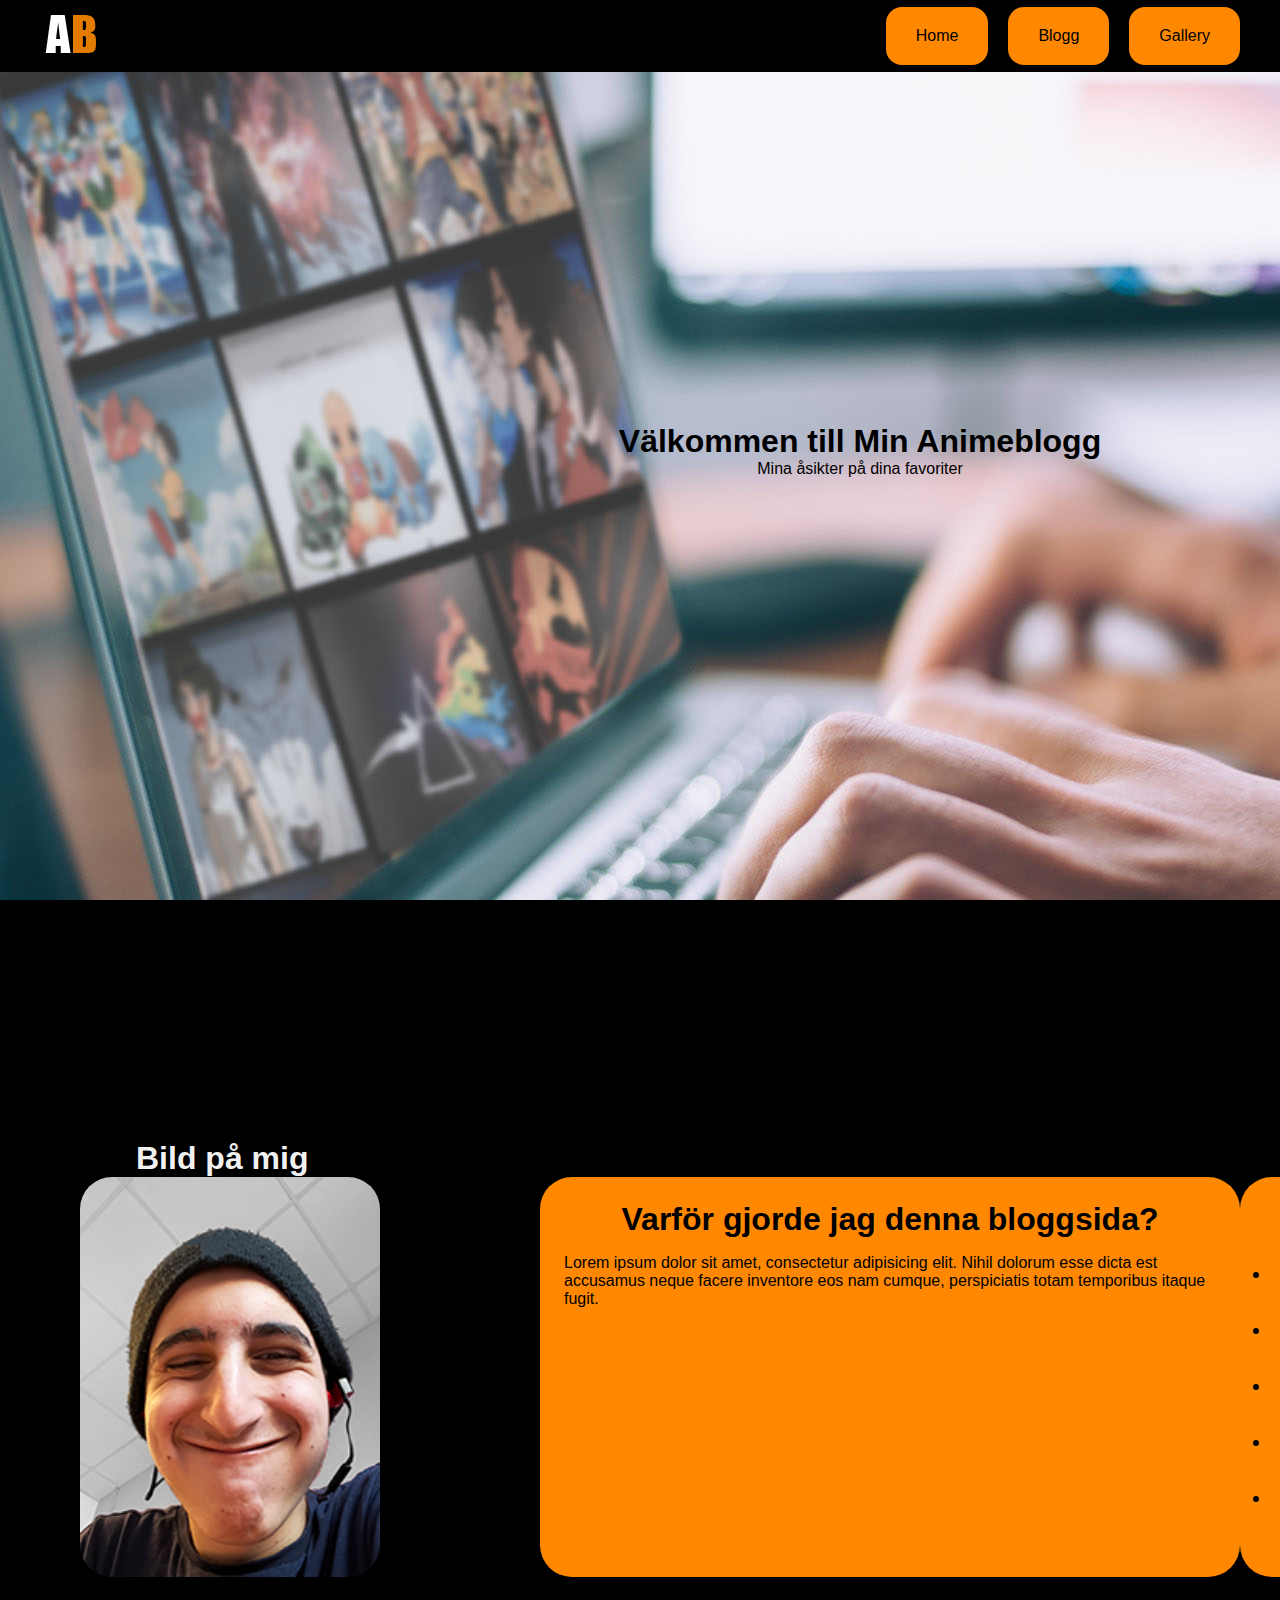
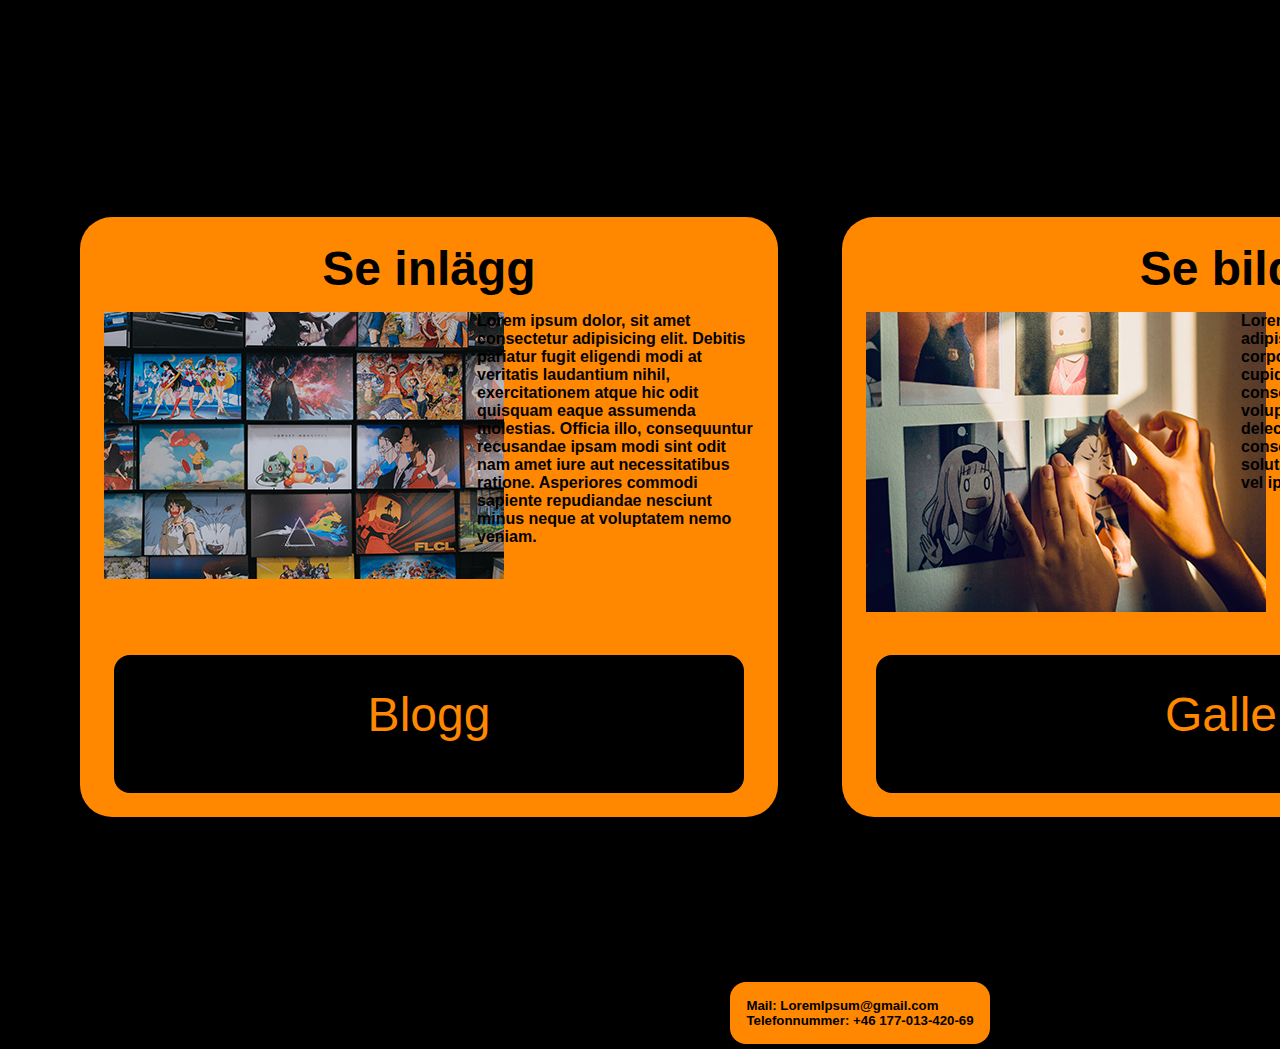
==== commit 4ed33308: "Färdig" ====
--- a/index.html
+++ b/index.html
@@ -11,7 +11,7 @@
     <!-- Large Screen Navigation Bar -->
     <nav>
       <div>
-        <img src="img/Logo.png" alt="Logo">
+        <a href="index.html"><img src="img/Logo.png" alt="Logo"></a>
       </div>
       <div class="links">
         <a href="index.html" class="nav_links a" ><p>Home</p></a>
@@ -30,12 +30,40 @@
     <div id="container">
         <main id="main">
           <div id="index_welcome_box">
-            <h1>Välkommen till Min Animeblogg</h1>
+            <h1 class="verdana">Välkommen till Min Animeblogg</h1>
             <p>Mina åsikter på dina favoriter</p>
           </div>
         </main>
-        <aside id="as"><img src="img/mig.jpg" alt="Bild på mig" id="img_size" class="ig_border"></aside>
-        <article id="tx">Lorem ipsum dolor sit amet consectetur adipisicing elit. Totam reiciendis ex non quia quam velit necessitatibus doloribus numquam eius atque similique nisi saepe, rem aut placeat enim assumenda molestias! Nesciunt ea recusandae at asperiores cum quo, minus unde distinctio suscipit harum hic voluptatem voluptate soluta. Laborum fuga deserunt provident doloribus assumenda ratione minus accusamus expedita? Distinctio, eum, minima odit fuga praesentium reiciendis ullam quod perspiciatis pariatur ratione itaque, alias natus. Excepturi cum labore quod pariatur, reiciendis consequuntur aliquid soluta nam ad optio, nulla corporis consequatur cupiditate fugit, repudiandae nemo architecto aut deleniti exercitationem odit saepe. Expedita vitae molestiae ad! Nulla tenetur dolorem quo, officia nemo necessitatibus, assumenda quidem delectus quos atque nobis saepe repellat rem rerum aperiam laboriosam sint aspernatur tempore vitae dolores voluptates fugit dolorum ipsa! Distinctio reiciendis ea, debitis quod similique quisquam expedita! In id temporibus architecto qui. Natus velit nesciunt incidunt modi deserunt cumque eveniet autem reiciendis, soluta harum molestiae quam dolor earum architecto fugiat alias molestias doloremque delectus. Officia, vitae. Non animi laudantium, neque consequatur repellendus quae asperiores blanditiis distinctio vel harum recusandae temporibus expedita veniam magnam perferendis. Reiciendis, aliquid et asperiores, beatae error eius rem, ducimus dignissimos numquam in unde laborum sit est laudantium molestias aspernatur voluptates autem nihil nemo veniam? Non ipsum iure aut sint illum dolor fuga neque nisi architecto delectus nihil consequatur voluptatem temporibus quisquam velit quasi dolorem necessitatibus fugiat in laboriosam, vel qui expedita? Magni, expedita! Architecto, totam delectus quae quidem itaque molestiae eveniet dolorem nostrum blanditiis aliquam vitae tempore eaque.</article>
+        <aside id="as">
+          <h2 class="white_text verdana" id="img_header">Bild på mig</h2>
+          <img src="img/mig.jpg" alt="Bild på mig" id="img_size" class="ig_border">
+        </aside>
+        <article id="tx">
+          <h2 class="center size_up verdana">Varför gjorde jag denna bloggsida?</h2>
+          Lorem ipsum dolor sit amet, consectetur adipisicing elit. Nihil dolorum esse dicta est accusamus neque facere inventore eos nam cumque, perspiciatis totam temporibus itaque fugit.
+        </article>
+        <article id="tx2">
+          <h2 class="center size_up verdana">Innehåll</h2>
+          <ul>
+            <li class="list_items_tx2">Lorem ipsum dolor sit amet.</li>
+            <li class="list_items_tx2">Lorem ipsum dolor sit amet.</li>            
+            <li class="list_items_tx2">Lorem ipsum dolor sit amet.</li>
+            <li class="list_items_tx2">Lorem ipsum dolor sit amet.</li>
+            <li class="list_items_tx2">Lorem ipsum dolor sit amet.</li> 
+          </ul>
+        </article>
+        <article id="bg">
+          <h2 class="center text_size verdana" id="heade">Se inlägg</h2>
+          <img src="img/blogg.png" alt="Bild på blogg" id="image">
+          <h5 id="txt">Lorem ipsum dolor, sit amet consectetur adipisicing elit. Debitis pariatur fugit eligendi modi at veritatis laudantium nihil, exercitationem atque hic odit quisquam eaque assumenda molestias. Officia illo, consequuntur recusandae ipsam modi sint odit nam amet iure aut necessitatibus ratione. Asperiores commodi sapiente repudiandae nesciunt minus neque at voluptatem nemo veniam.</h5>
+          <a href="blogg.html" class="bg_links bg_a" id="gridButton">Blogg</a>
+        </article>
+        <article id="gl">
+          <h2 class="center text_size verdana" id="gl_heade">Se bilder</h2>
+          <img src="img\bilder.png" alt="bild på bilder" id="gl_image">
+          <h5 id="gl_txt">Lorem ipsum dolor sit amet consectetur adipisicing elit. Repellendus, corrupti? Magni corporis, esse ipsa ex quibusdam dignissimos cupiditate animi, cum dolores earum consequuntur a nulla ullam, minus ducimus voluptatem? Consequuntur molestias modi delectus incidunt, magni dolorem est consectetur dignissimos id. Sit laboriosam soluta minima assumenda dolore quasi rerum vel ipsam?</h5>
+          <a href="gallery.html" class="bg_links bg_a" id="gl_gridButton">Gallery</a>
+        </article>
         <footer id="ft">
           <div class="footertext">
             <h5>Mail: LoremIpsum@gmail.com</h5>
--- a/css/Style.css
+++ b/css/Style.css
@@ -1,12 +1,20 @@
 *{
     padding: 0px;
     margin: 0px;
-    font-family: Verdana, Geneva, Tahoma, sans-serif;
+    font-family: Helvetica, sans-serif;
     box-sizing: border-box;
   }
-
+  
 .white_text{
   color: #f1f1f1;
+}
+
+.paddingtext{
+  padding: 0.5rem;
+}
+
+.verdana{
+  font-family: Verdana, Geneva, Tahoma, sans-serif;
 }
 
 #link{
@@ -72,14 +80,32 @@
     display: grid;
     grid-template-areas:
     'hd hd hd hd'
-    'ig te te te'
-    'te2 te2 te2 ig2'
+    'ig te te te3'
+    'te2 te2 te4 ig2'
     'rt rt ig3 ig3'
     'ft ft ft ft'
   }
   
   .img_border{
     border-radius: 2rem;
+  }
+
+  #te4{
+    grid-area: te4;
+    background-color: rgba(255, 136, 0, 1);
+    color: #000000;
+    border-radius: 2rem;
+    padding: 2rem;
+    margin: 2rem;
+  }
+
+  #te3{
+    grid-area: te3;
+    background-color: rgba(255, 136, 0, 1);
+    color: #000000;
+    border-radius: 2rem;
+    padding: 2rem;
+    margin: 2rem;
   }
 
   #rt{
@@ -123,6 +149,10 @@
     margin: 2rem;
   }
 
+  #ig_resize{
+    margin-left: 3rem;
+  }
+
   #te{
     grid-area: te;
     background-color: rgba(255, 136, 0, 1);
@@ -139,6 +169,10 @@
     border-radius: 2rem;
     padding: 2rem;
     margin: 2rem;
+  }
+
+  .size_up{
+    font-size: 2rem;
   }
 
   #flex_list{
@@ -156,8 +190,123 @@
     width: 100vw;
     grid-template-areas: 
     'main main main main'
-    'as tx tx tx'
+    'as tx tx tx2'
+    'bg bg gl gl'
     'ft ft ft ft'
+  }
+
+  .text_size{
+    font-size: 3rem;
+  }
+
+  .bg_links{
+    background-color: #000000;
+    font-size: 3rem;
+    color: rgba(255, 136, 0, 1);
+    text-align: center;
+  }
+
+  .bg_a{
+    text-decoration: none;
+    padding: 10px 20px;
+    border-radius: 1rem;
+    margin: 0 10px;
+    padding: 2rem;
+  }
+
+  .bg_a:hover{
+    color: rgb(189, 188, 255);
+  }
+
+  #bg{
+    grid-area: bg;
+    display: grid;
+    background-color: rgba(255, 136, 0, 1);
+    border-radius: 2rem;
+    padding: 1.5rem;
+    height: 600px;
+    width: minmax(auto, 50vw);
+    margin-left: 5rem;
+    margin-right: 2rem;
+    grid-template-columns: 50% 50%;
+    grid-template-rows: 10% 40% 25% 25%;
+    grid-template-areas:
+    'heade heade'
+    'image txt'
+    'image txt'
+    'gridButton gridButton'
+  }
+
+  #heade{
+    grid-area: heade;
+  }
+
+  #image{
+    grid-area: image;
+    margin-top: 1rem;
+  }
+
+  #txt{
+    grid-area: txt;
+    margin-top: 1rem;
+    font-size: 1rem;
+    padding-left: 3rem;
+  }
+
+  #gridButton{
+    grid-area: gridButton;
+  }
+
+  #gl{
+    grid-area: gl;
+    display: grid;
+    background-color: rgba(255, 136, 0, 1);
+    border-radius: 2rem;
+    width: minmax(auto, 50vw);
+    padding: 1.5rem;
+    height: 600px;
+    margin-right: 5rem;
+    margin-left: 2rem;
+    grid-template-columns: 50% 50%;
+    grid-template-rows: 10% 40% 25% 25%;
+    grid-template-areas:
+    'gl_heade gl_heade'
+    'gl_image gl_txt'
+    'gl_image gl_txt'
+    'gl_gridButton gl_gridButton'
+  }
+
+  #gl_gridButton{
+    grid-area: gl_gridButton;
+  }
+
+  #gl_heade{
+    grid-area: gl_heade;
+  }
+
+  #gl_txt{
+    grid-area: gl_txt;
+    margin-top: 1rem;
+    font-size: 1rem;
+  }
+
+  #gl_image{
+    grid-area: gl_image;
+    margin-top: 1rem;
+  }
+
+  #bg, #gl{
+    margin-bottom: 10rem;
+  }
+
+  #img_header{
+    padding-left: 8.5rem;
+    font-size: 2rem;
+  }
+
+  .center{
+    text-align: center;
+    padding-bottom: 1rem;
   }
 
   .hd{
@@ -167,11 +316,12 @@
     color: #ffffff;
     text-transform: uppercase;
     font-weight: bolder;
-    font-family: Arial, Helvetica, sans-serif;
+    font-family: Verdana, Geneva, Tahoma, sans-serif;
+    margin-bottom: 1rem;
   }
 
     .blogg_box{
-      border: 10px solid orange;
+      border: 10px solid rgba(255, 136, 0, 1);
       width: 420px;
       border-radius: 1rem;
     }
@@ -186,7 +336,7 @@
         flex-direction: column;
         justify-content: center;
         background-image: url(../img/Index_bakgrund.jpg);
-        margin-bottom: 20rem;
+        margin-bottom: 15rem;
     }
     #as{
         grid-area: as;
@@ -199,17 +349,36 @@
         border-radius: 2rem;
         color: #000000;
         padding: 1.5rem;
-        height: 400px
-    }
-
-    #as + #tx{
-      margin-bottom: 20rem;
-      margin-left: 5rem;
+        margin-top: 37px;
+        height: 400px;
+        width: 700px;
+        margin-left: 10rem;
+    }
+
+    #tx2{
+      grid-area: tx2;
+      background-color: rgba(255, 136, 0, 1);
+      border-radius: 2rem;
+      color: #000000;
+      padding: 2rem;
+      margin-top: 37px;
       margin-right: 5rem;
+      height: 400px;
+      width: 400px;
+    }
+
+    #as, #tx, #tx2{
+      margin-bottom: 15rem;
+    }
+
+    .list_items_tx2{
+      padding-bottom: 2rem;
+      padding-left: 1rem;
+      font-size: 1.3rem;
     }
 
     .footertext{
-      background-color: rgb(255, 136, 0);
+      background-color: rgba(255, 136, 0, 1);
       border-radius: 1rem;
       padding: 1rem;
     }
@@ -226,7 +395,7 @@
     }
 
     .nav_links{
-      background-color: orange;
+      background-color: rgba(255, 136, 0, 1);
     }
 
     #img_size{
@@ -260,6 +429,18 @@
         transition: 0.5s;
         color: #ffffff;
       }
+   
+  .a {
+    color: black;
+    text-decoration: none;
+    padding: 10px 20px;
+    border-radius: 1rem;
+    margin: 0 10px;
+  }
+
+  .a:hover {
+      color: rgb(189, 188, 255);
+  }
 }
 
 nav {
@@ -275,17 +456,6 @@
     box-sizing: border-box;
 }
 
-  .a {
-    color: black;
-    text-decoration: none;
-    padding: 10px 20px;
-    border-radius: 1rem;
-    margin: 0 10px;
-  }
-
-  .a:hover {
-      color: rgb(189, 188, 255);
-  }
 
   nav .links {
     display: flex;
@@ -295,7 +465,7 @@
   }
   #mobile-menu-btn {
     display: none;
-    background-color: orange;
+    background-color: rgba(255, 136, 0, 1);
     padding: 0.5rem 1rem;
     border-radius: 1rem;
   }
@@ -310,7 +480,18 @@
     background-color:black;
   }
 
-  @media (max-width: 600px) { /*Om skärmen är för liten*/
+  @media (max-width: 600px) { /*Om skärmen är för liten*/ 
+  .a {
+    color: black;
+    text-decoration: none;
+    padding: 20px 30px;
+    border-radius: 1rem;
+  }
+
+  .a:hover {
+      color: rgb(189, 188, 255);
+  }
+    
     #mobile-menu-btn {
       display: block;
       color: #000000;
@@ -379,7 +560,7 @@
 
   #rating_text{
     background-color: rgba(255, 136, 0, 1);
-    color: #f1f1f1;
+    color: black;
     border-radius: 1rem;
     font-size: 1rem;
     text-align: center;
@@ -409,7 +590,7 @@
   #te{
     grid-area: te;
     background-color: rgba(255, 136, 0, 1);
-    color: #f1f1f1;
+    color: black;
     border-radius: 2rem;
     padding: 2rem;
     margin: 2rem;
@@ -421,7 +602,7 @@
   #te2{
     grid-area: te2;
     background-color: rgba(255, 136, 0, 1);
-    color: #f1f1f1;
+    color: black;
     border-radius: 2rem;
     padding: 2rem;
     margin: 2rem;
@@ -441,7 +622,7 @@
     }
 
     .blogg_box{
-      border: 10px solid orange;
+      border: 10px solid rgba(255, 136, 0, 1);
       width: 375px;
       border-radius: 1rem;
     }
@@ -451,7 +632,7 @@
     }
 
     .nav_links_mini{
-      background-color: orange;
+      background-color: rgba(255, 136, 0, 1);
       color: #000000;
     }
 
@@ -472,10 +653,13 @@
     #container{
         display: grid;
         width: 100vw;
-        grid-template-rows: 100vh 261px 8rem;
+        grid-template-rows: 100vh 261px 300px 630px 660px 8rem;
         grid-template-areas: 
         'main main'
         'as tx'
+        'tx2 tx2'
+        'bg bg'
+        'gl gl'
         'ft ft'
     }
     
@@ -485,10 +669,119 @@
       'hd1 hd1'
       'ig ig'
       'te te'
+      'te3 te3'
       'ig2 ig2'
       'te2 te2'
+      'te4 te4'
       'rt ig3'
       'ft ft'
+    }
+
+    #te3{
+      grid-area: te3;
+      background-color: rgba(255, 136, 0, 1);
+      color: black;
+      border-radius: 2rem;
+      padding: 2rem;
+      margin: 2rem;
+      width: 320px;
+      height: 300px;
+      overflow-y: scroll;
+    }
+
+    #te4{
+      grid-area: te4;
+      background-color: rgba(255, 136, 0, 1);
+      color: black;
+      border-radius: 2rem;
+      padding: 2rem;
+      margin: 2rem;
+      width: 320px;
+      height: 300px;
+      overflow-y: scroll;
+    }
+
+    #bg{
+      grid-area: bg;
+      background-color: rgba(255, 136, 0, 1);
+      border-radius: 1rem;
+      padding: 1.5rem;
+      margin-top: 5rem;
+      width: 100%;
+    }
+
+    #gridButton{
+      margin-left: 35%;
+    }
+
+    #image{
+      margin-top: 1rem;
+      width: 80%;
+      margin-left: 2rem;
+    }
+
+    #txt{
+      text-align: center;
+      padding: 1rem;
+      margin-bottom: 2rem;
+    }
+
+    .bg_links{
+      background-color: #000000;
+      font-size: 1rem;
+      color: rgba(255, 136, 0, 1);
+      text-align: center;
+    }
+  
+    .bg_a{
+      text-decoration: none;
+      padding: 10px 20px;
+      border-radius: 1rem;
+      padding: 2rem;
+    }
+
+    #gl{
+      grid-area: gl;
+      background-color: rgba(255, 136, 0, 1);
+      border-radius: 1rem;
+      padding: 1.5rem;
+      margin-top: 5rem;
+      width: 100%;
+    }
+
+    #gl_gridButton{
+      margin-left: 33%;
+    }
+
+    #gl_image{
+      width: 80%;
+      margin-left: 2rem;
+      margin-top: 1rem;
+    }
+
+    #gl_txt{
+      text-align: center;
+      padding: 1rem;
+      margin-bottom: 2rem;
+    }
+
+    #tx2{
+      grid-area: tx2;
+      width: 100%;
+      border-radius: 1rem;
+      padding-left: 2rem;
+      padding-top: 1rem;
+      margin-top: 4rem;
+      color: #000000;
+      background-color: rgba(255, 136, 0, 1);
+    }
+
+    #img_header{
+      text-align: center;
+    }
+
+    .list_items_tx2{
+      padding-bottom: 1rem;
     }
 
     #container_gallery{
@@ -505,6 +798,7 @@
       color: white;
       border-radius: 1rem;
       padding: 0.5rem;
+      font-family: Verdana, Geneva, Tahoma, sans-serif;
     }
 
     #main{
@@ -522,18 +816,26 @@
     }
 
     #as{
-        grid-area: as;
-        background-color: black;
-    }
+      grid-area: as;
+      background-color: black;
+    }
+
     #tx{
         grid-area: tx;
         background-color: rgba(255, 136, 0, 1);
         color: black;
         height: 261px;
+        width: 48vw;
         overflow-y: scroll;
         padding: 0.5rem;
         border-radius: 0.5rem;
-    }
+        margin-top: 28px;
+    }
+
+    .center{
+      text-align: center;
+    }
+
     #ft{
         grid-area: ft;
         color: black;
